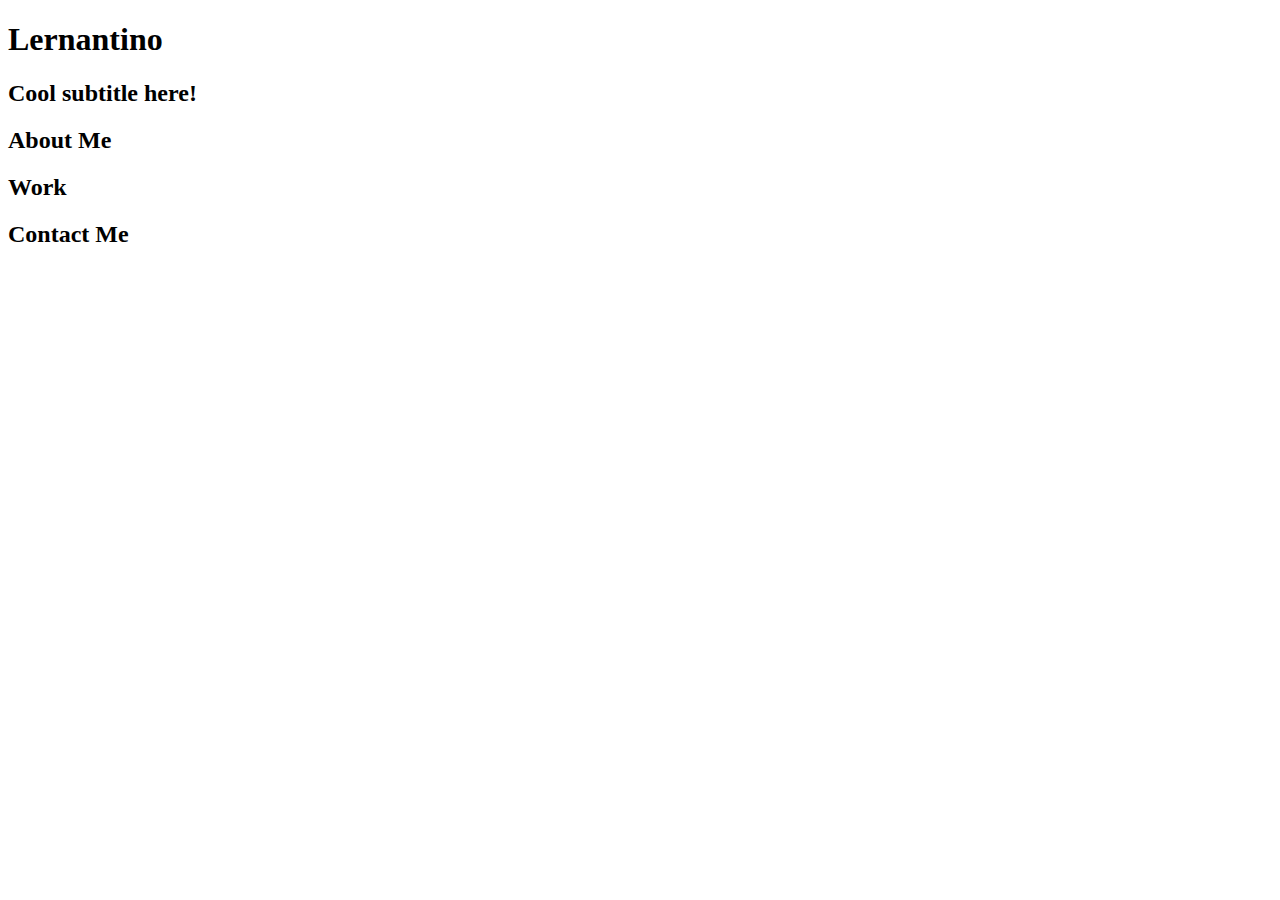
==== starter/index.html @ 19f650f6 "init commit" ====
<!DOCTYPE html>
<html lang="en-gb">

<head>
  <meta charset="UTF-8">
  <meta name="viewport" content="width=device-width, initial-scale=1.0">
  <meta http-equiv="X-UA-Compatible" content="ie=edge">
  <title>Lernantino // Web Developer</title>
  <link rel="stylesheet" href="./assets/css/style.css" />
</head>

<body>
  <!-- main logo / nav -->
  <header>
    <h1>Lernantino</h1>
    <nav>
    </nav>
  </header>

  <!-- hero banner -->
  <section class="hero-banner">
    <div>
      <h2>Cool subtitle here!</h2>
    </div>
  </section>

  <main class="page-wrapper">
    <!-- about me -->
    <section class="page-section" id="about">
      <h2>About Me</h2>
    </section>

    <!-- portfolio container -->
    <section class="page-section" id="work">
      <h2>Work</h2>
    </section>

    <!-- contact -->
    <section class="page-section contact" id="contact">
      <h2>Contact Me</h2>
    </section>
  </main>
</body>

</html>
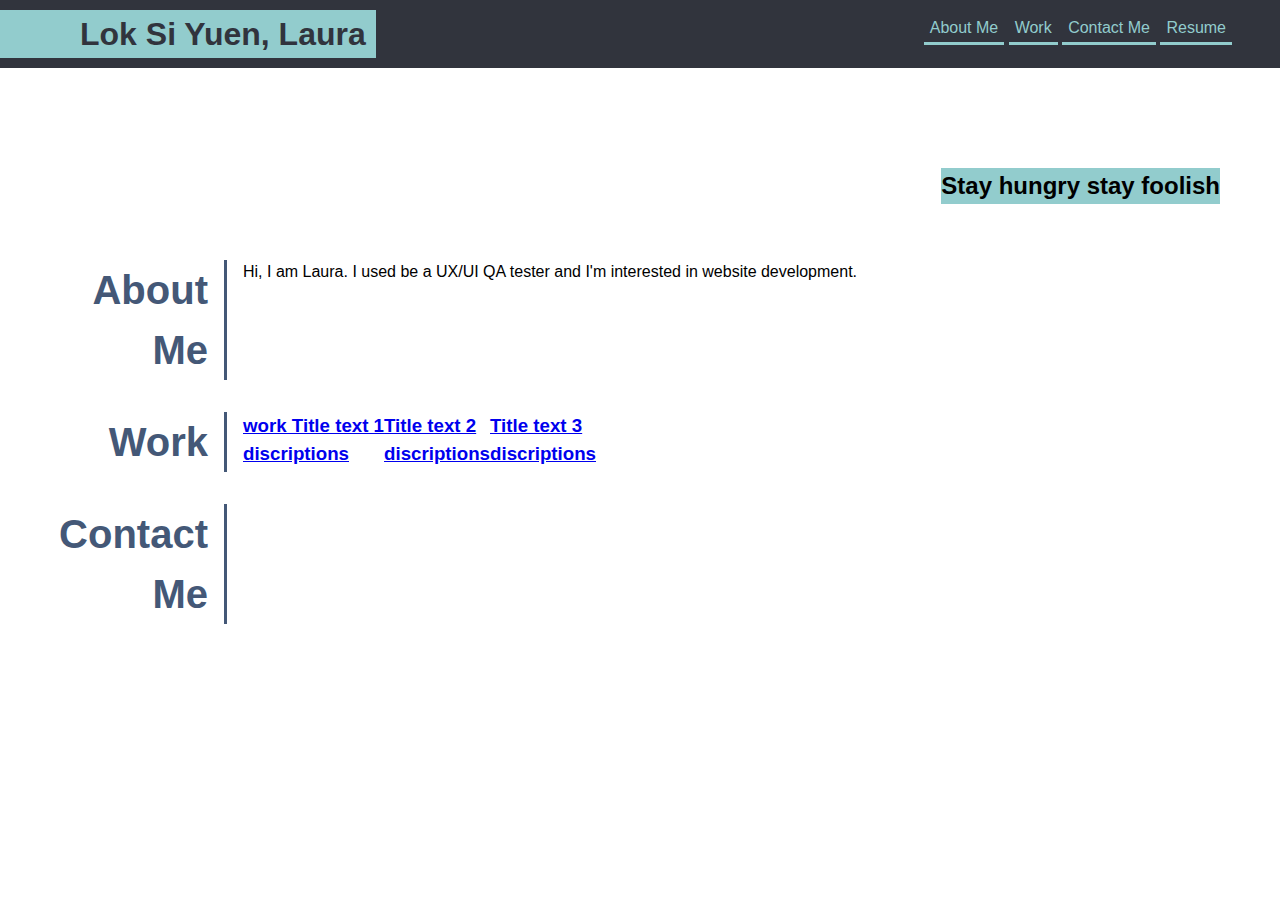
==== commit c72e1f2e: "added menu and hero banner" ====
--- a/starter/index.html
+++ b/starter/index.html
@@ -6,38 +6,86 @@
   <meta name="viewport" content="width=device-width, initial-scale=1.0">
   <meta http-equiv="X-UA-Compatible" content="ie=edge">
   <title>Lernantino // Web Developer</title>
-  <link rel="stylesheet" href="./assets/css/style.css" />
+  <link rel="stylesheet" href="./css/style.css" />
 </head>
 
 <body>
   <!-- main logo / nav -->
   <header>
-    <h1>Lernantino</h1>
-    <nav>
-    </nav>
+    <div class="header">
+      <div class="name-block">
+        <h1>Lok Si Yuen, Laura</h1>
+      </div>
+      <div class="topnav">
+        <ul>
+          <li>
+            <a href="#about" class="menu"> About Me</a>
+          </li>
+          <li>
+            <a href="#work" class="menu"> Work</a>
+          </li>
+          <li>
+            <a href="#contact" class="menu"> Contact Me</a>
+          </li>
+          <li>
+            <a href="#about" class="menu"> Resume</a>
+          </li>
+        </ul>
+      </div>
+    </div>
   </header>
 
   <!-- hero banner -->
   <section class="hero-banner">
-    <div>
-      <h2>Cool subtitle here!</h2>
+    <div class="cool-subtitle">
+      <h2> Stay hungry stay foolish</h2>
     </div>
   </section>
 
   <main class="page-wrapper">
     <!-- about me -->
     <section class="page-section" id="about">
-      <h2>About Me</h2>
+        <h2>About Me</h2>
+        <div class="page-divider"></div>
+        <p>
+          Hi, I am Laura. I used be a UX/UI QA tester and I'm interested in website development.
+        </p>
     </section>
 
     <!-- portfolio container -->
     <section class="page-section" id="work">
       <h2>Work</h2>
+      <div class="page-divider"></div>
+        <a href="#" class="project1-flex-item">
+          <div>
+            <h3>
+              work Title text 1
+              <p>discriptions</p>
+            </h3>
+          </div>
+        </a>
+        <a href="#" class="project2-flex-item">
+          <div>
+            <h3>
+              Title text 2
+              <p>discriptions</p>
+            </h3>
+          </div>
+        </a>
+        <a href="#" class="project3-flex-item">
+          <div>
+            <h3>
+              Title text 3
+              <p>discriptions</p>
+            </h3>
+          </div>
+        </a>
     </section>
 
     <!-- contact -->
     <section class="page-section contact" id="contact">
       <h2>Contact Me</h2>
+      <div class="page-divider"></div>
     </section>
   </main>
 </body>
--- a/starter/css/style.css
+++ b/starter/css/style.css
@@ -0,0 +1,112 @@
+* {
+  box-sizing: border-box;
+}
+
+body {
+  margin: 0;
+  padding: 0;
+  font-family: 'Trebuchet MS', 'Lucida Sans Unicode', 'Lucida Grande', 'Lucida Sans', Arial, sans-serif;
+  line-height: 1.5;
+}
+
+.header {
+
+  font-family: 'Trebuchet MS', 'Lucida Sans Unicode', 'Lucida Grande', 'Lucida Sans', Arial, sans-serif;
+  background-color: #31343d;
+}
+
+.name-block h1 {
+  color: #31343d;
+  margin-left: 5rem;
+  padding-right: 10px;
+}
+
+/* keep the name and the meun in the same row */
+.name-block {
+  display: inline-block;
+  background-color: #92cccd;
+  height: fit-content;
+  margin-top: 10px;
+  margin-bottom: 10px;
+}
+
+.hero-banner {
+  height: 10em;
+  width: 100%;
+  margin-bottom: 25px;
+  background-image: url("../images/02-hero-bg.jpg");
+  background-size: cover;
+  background-position: center;
+}
+
+.cool-subtitle {
+  position: relative;
+  top: 100px;
+  margin-right: 60px;
+}
+
+.cool-subtitle h2 {
+  background-color: #92cccd;
+  float: right;
+}
+
+/* move the meun to the right */
+.topnav {
+  float: right;
+  margin-right: 3rem;
+}
+
+/* change the meun to horizontal */
+.topnav ul li {
+  display: inline;
+}
+
+/* remove the meun bullet point */
+.topnav ul {
+  list-style-type: none;
+}
+
+.menu {
+  color: #92cccd;
+  border-bottom: 3px solid #92cccd;
+  padding-bottom: 2px;
+  text-decoration: none;
+  padding: 6px;
+}
+
+.page-section {
+  display: flex;
+  flex-direction: row;
+  vertical-align: top;
+  margin-left: 3rem;
+  margin-top: 2rem;
+}
+
+/* About Me CSS */
+.page-section h2 {
+  box-sizing: border-box;
+  color: #445877;
+  font-size: 40px;
+  width: 10rem;
+  text-align: right;
+  
+}
+
+.page-divider {
+  border-left: 3px solid #445877;
+  margin-right: 1rem;
+  margin-left: 1rem;
+}
+
+h1,
+h2,
+h3,
+h4,
+h5,
+h6 {
+  margin: 0;
+}
+
+p {
+  margin: 0;
+}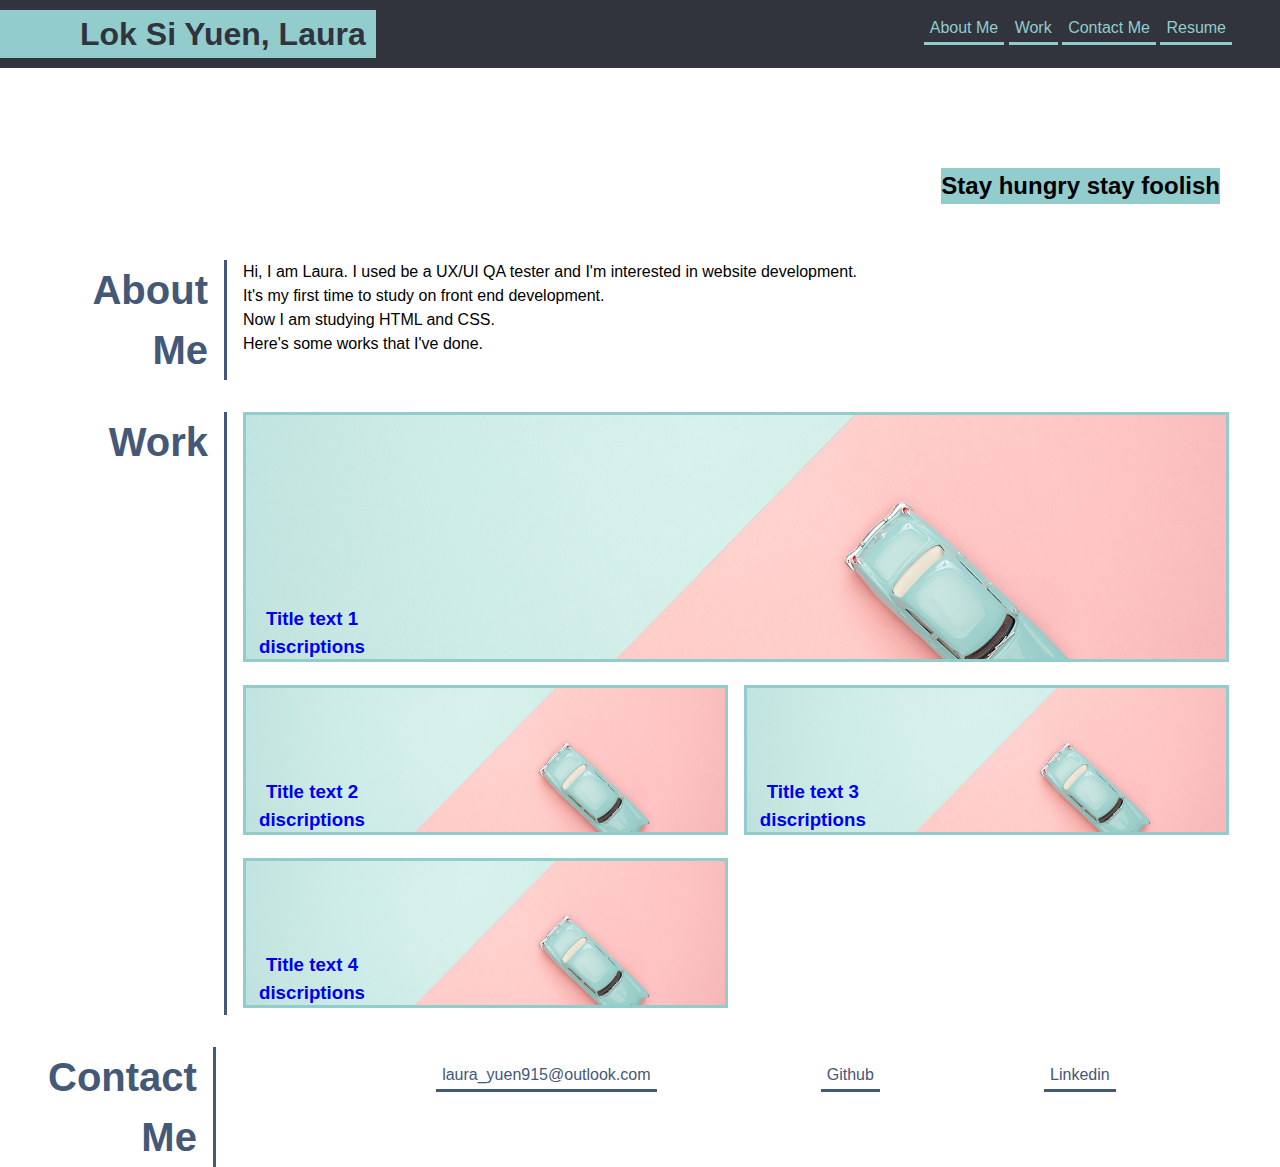
==== commit ae4b5b2d: "contact me and work section responsive" ====
--- a/starter/index.html
+++ b/starter/index.html
@@ -45,47 +45,93 @@
   <main class="page-wrapper">
     <!-- about me -->
     <section class="page-section" id="about">
-        <h2>About Me</h2>
-        <div class="page-divider"></div>
-        <p>
-          Hi, I am Laura. I used be a UX/UI QA tester and I'm interested in website development.
-        </p>
+      <h2>About Me</h2>
+      <div class="page-divider"></div>
+      <p>
+        Hi, I am Laura. I used be a UX/UI QA tester and I'm interested in website development.
+        <br>
+        It's my first time to study on front end development.
+        <br>
+        Now I am studying HTML and CSS.
+        <br>
+        Here's some works that I've done.
+      </p>
     </section>
 
     <!-- portfolio container -->
     <section class="page-section" id="work">
       <h2>Work</h2>
       <div class="page-divider"></div>
+      <div class="page-grid">
         <a href="#" class="project1-flex-item">
-          <div>
-            <h3>
-              work Title text 1
-              <p>discriptions</p>
-            </h3>
+          <div class="image-container">
+            <img src="./images/02-portfolio-3.jpg" class="portfolio1 image" />
+            <div class="text-bottom-left">
+              <h3>
+                Title text 1
+                <p>discriptions</p>
+              </h3>
+            </div>
+
           </div>
         </a>
+
         <a href="#" class="project2-flex-item">
-          <div>
-            <h3>
-              Title text 2
-              <p>discriptions</p>
-            </h3>
+          <div class="image-container">
+            <img src="./images/02-portfolio-3.jpg" class="portfolio2 image" />
+            <div class="text-bottom-left">
+              <h3>
+                Title text 2
+                <p>discriptions</p>
+              </h3>
+            </div>
+           
           </div>
         </a>
         <a href="#" class="project3-flex-item">
-          <div>
+          <div class="image-container">
+            <img src="./images/02-portfolio-3.jpg" class="portfolio3 image" />
+            <div class="text-bottom-left">
             <h3>
               Title text 3
               <p>discriptions</p>
             </h3>
+           </div>
           </div>
         </a>
+
+        <a href="#" class="project4-flex-item">
+          <div class="image-container">
+            <img src="./images/02-portfolio-3.jpg" class="portfolio4 image" />
+            <div class="text-bottom-left">
+              <h3>
+                Title text 4
+                <p>discriptions</p>
+              </h3>
+            </div>
+          </div>
+        </a>
+      </div>
+
     </section>
 
     <!-- contact -->
     <section class="page-section contact" id="contact">
       <h2>Contact Me</h2>
       <div class="page-divider"></div>
+      <div class="content-me">
+        <ul>
+          <li>
+            <a href="mailto:laura_yuen915@outlook.com" target="_blank" class="contact-details"> laura_yuen915@outlook.com</a>
+          </li>
+          <li>
+            <a href="https://github.com/laurabbity915" target="_blank" class="contact-details"> Github</a>
+          </li>
+          <li>
+            <a href="https://www.linkedin.com/in/laura-yuen-b24a2214a/" target="_blank" class="contact-details"> Linkedin</a>
+          </li>
+        </ul>
+      </div>
     </section>
   </main>
 </body>
--- a/starter/css/style.css
+++ b/starter/css/style.css
@@ -57,12 +57,12 @@
 }
 
 /* change the meun to horizontal */
-.topnav ul li {
+ul li {
   display: inline;
 }
 
 /* remove the meun bullet point */
-.topnav ul {
+ul {
   list-style-type: none;
 }
 
@@ -89,7 +89,7 @@
   font-size: 40px;
   width: 10rem;
   text-align: right;
-  
+
 }
 
 .page-divider {
@@ -97,6 +97,97 @@
   margin-right: 1rem;
   margin-left: 1rem;
 }
+
+.page-grid {
+  display: grid;
+  grid-gap: 1rem;
+  width: 80%;
+  grid-template-columns: repeat(2, 1fr);
+  /* grid-template-columns: repeat(auto-fit, minmax(300px, 1fr)); */
+  grid-template-areas:
+    "topRow topRow"
+    "topRow topRow"
+    "left1 right1"
+    "left2 right2";
+}
+
+@media (max-width: 600px) {
+  .page-grid {
+    grid-template-columns: 1fr;
+    grid-template-areas:
+      "topRow"
+      "topRow"
+      "left1"
+      "right1"
+      "left2"
+      "right2";
+  }
+}
+.project1-flex-item {
+  grid-area: topRow;
+}
+
+.project2-flex-item {
+  grid-area: left1;
+}
+
+.project3-flex-item {
+  grid-area: right1;
+}
+
+.project4-flex-item {
+  grid-area: left2;
+}
+
+.page-grid img {
+  object-fit: cover;
+  width: 100%;
+  /* height: 15rem; */
+  height: 150px;
+}
+
+.image-container .portfolio1{
+  height: 250px;
+  /* height: 25rem; */
+}
+
+.text-bottom-left {
+  position: absolute;
+  bottom: 8px;
+  left: 16px;
+}
+
+.image-container {
+  position: relative;
+  text-align: center;
+}
+
+.image {
+  border: 3px solid #92cccd;
+}
+
+.content-me {
+  width: 100%;
+}
+
+.content-me ul {
+  display: flex;
+  justify-content: space-evenly;
+}
+
+.content-me ul li {
+  display: inline;
+}
+
+.contact-details {
+  color: #445877;
+  border-bottom: 3px solid #445877;
+  padding-bottom: 2px;
+  text-decoration: none;
+  padding: 6px;
+}
+
+
 
 h1,
 h2,
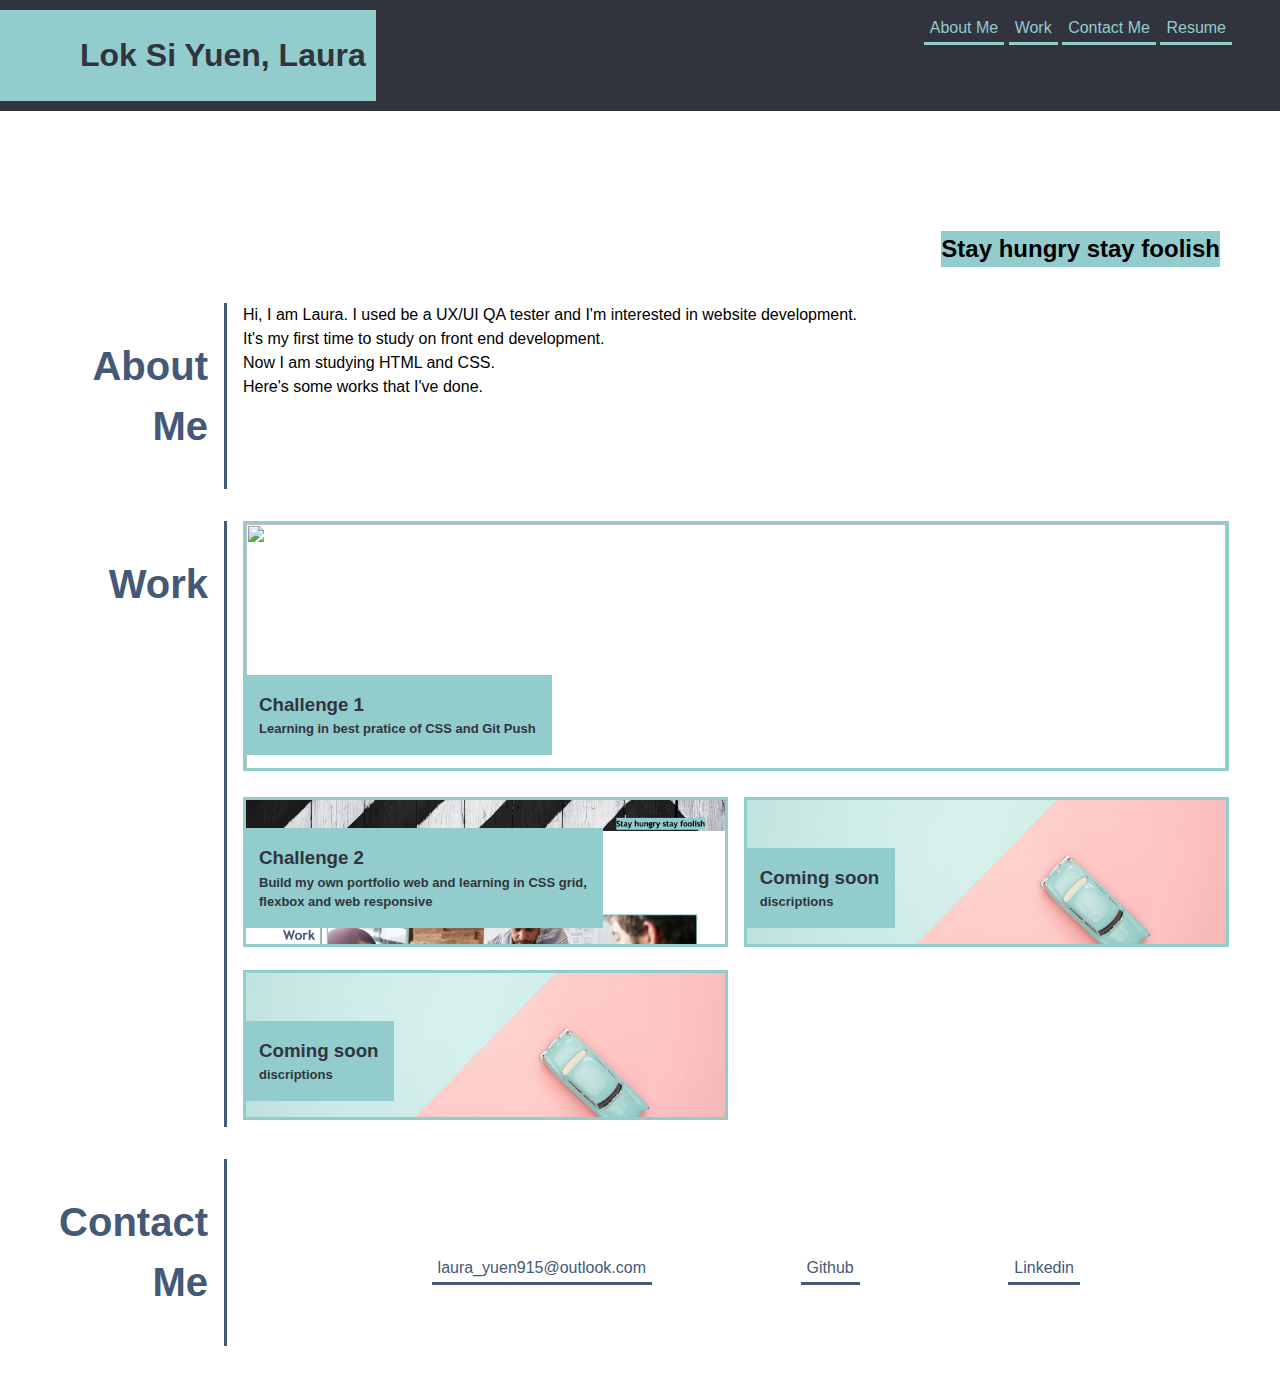
==== commit ed238a2e: "add 2 projects image, flexbox of contact me" ====
--- a/starter/index.html
+++ b/starter/index.html
@@ -47,15 +47,17 @@
     <section class="page-section" id="about">
       <h2>About Me</h2>
       <div class="page-divider"></div>
-      <p>
-        Hi, I am Laura. I used be a UX/UI QA tester and I'm interested in website development.
-        <br>
-        It's my first time to study on front end development.
-        <br>
-        Now I am studying HTML and CSS.
-        <br>
-        Here's some works that I've done.
-      </p>
+      <div class="about-me-content">
+        <p>
+          Hi, I am Laura. I used be a UX/UI QA tester and I'm interested in website development.
+          <br>
+          It's my first time to study on front end development.
+          <br>
+          Now I am studying HTML and CSS.
+          <br>
+          Here's some works that I've done.
+        </p>
+      </div>
     </section>
 
     <!-- portfolio container -->
@@ -65,11 +67,12 @@
       <div class="page-grid">
         <a href="#" class="project1-flex-item">
           <div class="image-container">
-            <img src="./images/02-portfolio-3.jpg" class="portfolio1 image" />
+            <img src="./images/first-work.png" class="portfolio1 image" />
             <div class="text-bottom-left">
+              
               <h3>
-                Title text 1
-                <p>discriptions</p>
+                Challenge 1
+                <p>Learning in best pratice of CSS and Git Push</p>
               </h3>
             </div>
 
@@ -78,11 +81,12 @@
 
         <a href="#" class="project2-flex-item">
           <div class="image-container">
-            <img src="./images/02-portfolio-3.jpg" class="portfolio2 image" />
+            <img src="./images/second-work.png" class="portfolio2 image" />
             <div class="text-bottom-left">
               <h3>
-                Title text 2
-                <p>discriptions</p>
+                Challenge 2
+                <p>Build my own portfolio web and learning in CSS grid, </p>
+                <p>flexbox and web responsive</p>
               </h3>
             </div>
            
@@ -93,7 +97,7 @@
             <img src="./images/02-portfolio-3.jpg" class="portfolio3 image" />
             <div class="text-bottom-left">
             <h3>
-              Title text 3
+              Coming soon
               <p>discriptions</p>
             </h3>
            </div>
@@ -105,7 +109,7 @@
             <img src="./images/02-portfolio-3.jpg" class="portfolio4 image" />
             <div class="text-bottom-left">
               <h3>
-                Title text 4
+                Coming soon
                 <p>discriptions</p>
               </h3>
             </div>
@@ -135,5 +139,6 @@
     </section>
   </main>
 </body>
-
+<br>
+<br>
 </html>--- a/starter/css/style.css
+++ b/starter/css/style.css
@@ -64,6 +64,10 @@
 /* remove the meun bullet point */
 ul {
   list-style-type: none;
+}
+
+.about-me-content p{
+  font-size: medium;
 }
 
 .menu {
@@ -154,12 +158,17 @@
 .text-bottom-left {
   position: absolute;
   bottom: 8px;
-  left: 16px;
 }
 
 .image-container {
   position: relative;
-  text-align: center;
+  text-align: left;
+  color: #31343d;
+}
+
+.image-container h3{
+  background-color: #92cccd;
+  padding: 16px;
 }
 
 .image {
@@ -167,12 +176,14 @@
 }
 
 .content-me {
-  width: 100%;
+  width: 80%;
 }
 
 .content-me ul {
   display: flex;
   justify-content: space-evenly;
+  height: 100%;
+  align-items: center;
 }
 
 .content-me ul li {
@@ -189,7 +200,7 @@
 
 
 
-h1,
+/* h1,
 h2,
 h3,
 h4,
@@ -197,7 +208,8 @@
 h6 {
   margin: 0;
 }
-
+*/
 p {
   margin: 0;
-}+  font-size: small;
+} 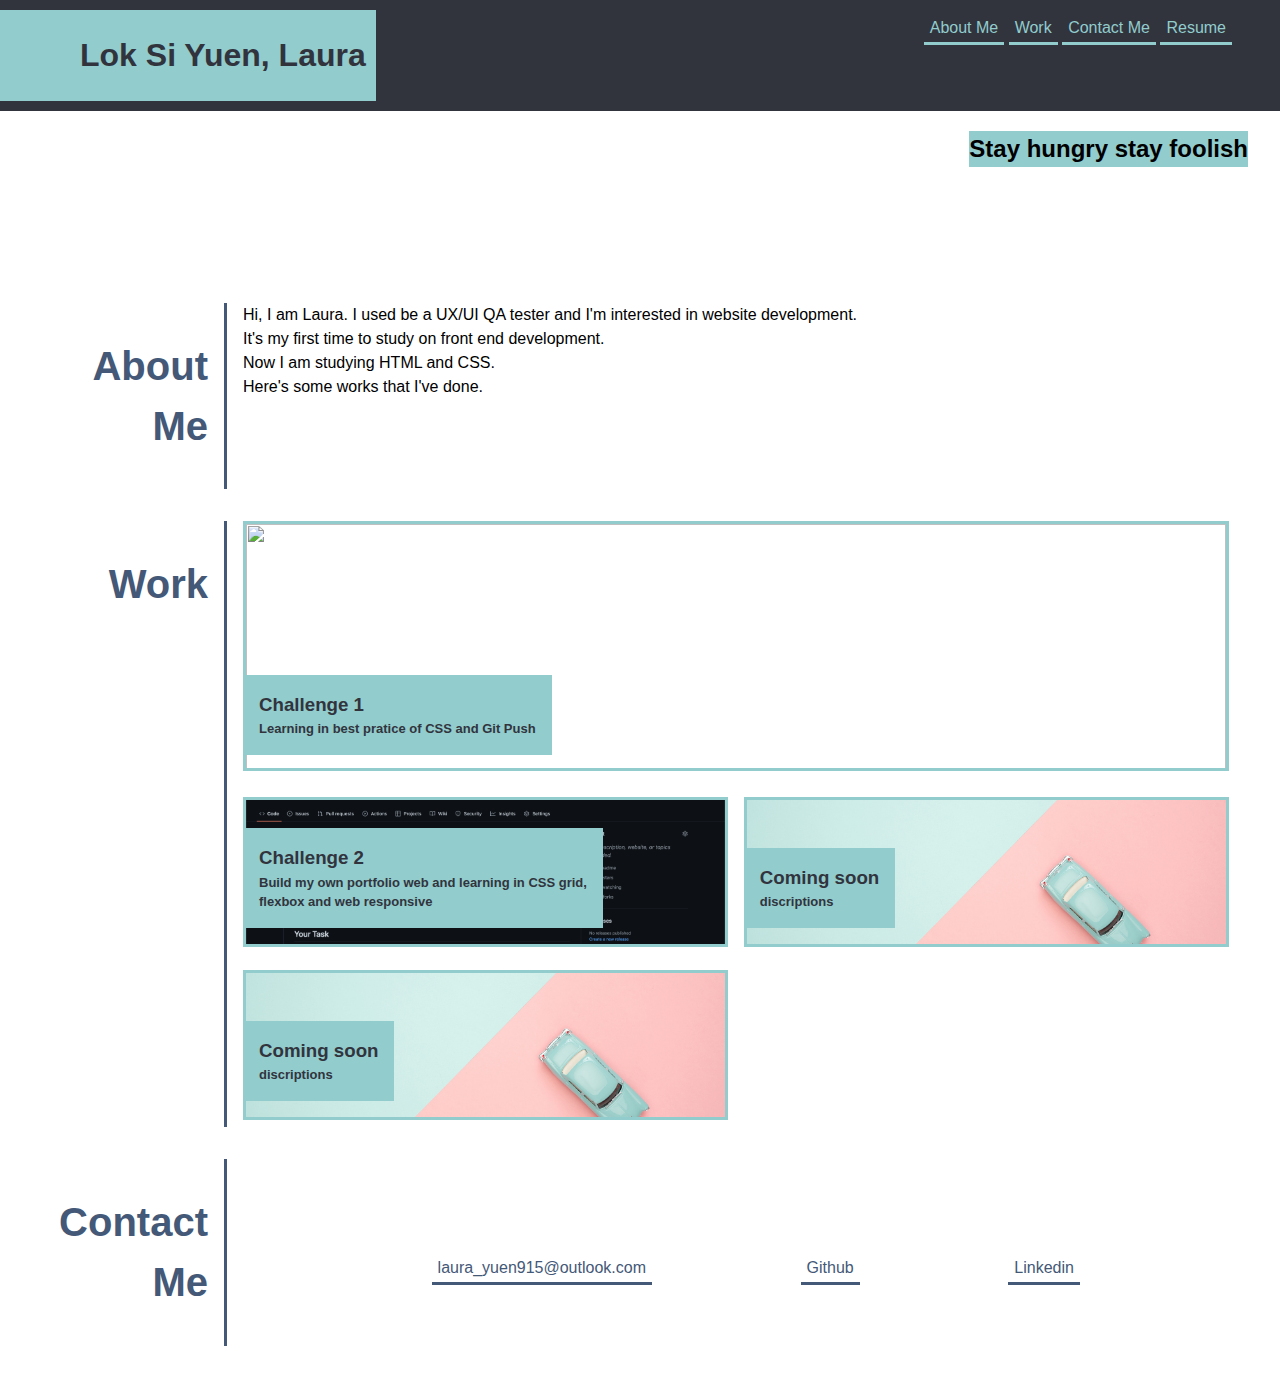
==== commit 51550f07: "change work image and add links" ====
--- a/starter/index.html
+++ b/starter/index.html
@@ -28,7 +28,7 @@
             <a href="#contact" class="menu"> Contact Me</a>
           </li>
           <li>
-            <a href="#about" class="menu"> Resume</a>
+            <a href="https://www.linkedin.com/in/laura-yuen-b24a2214a/" class="menu" target="_blank"> Resume</a>
           </li>
         </ul>
       </div>
@@ -65,7 +65,7 @@
       <h2>Work</h2>
       <div class="page-divider"></div>
       <div class="page-grid">
-        <a href="#" class="project1-flex-item">
+        <a href="https://github.com/laurabbity915/challenge-module-1" class="project1-flex-item" target="_blank">
           <div class="image-container">
             <img src="./images/first-work.png" class="portfolio1 image" />
             <div class="text-bottom-left">
@@ -75,11 +75,10 @@
                 <p>Learning in best pratice of CSS and Git Push</p>
               </h3>
             </div>
-
           </div>
         </a>
 
-        <a href="#" class="project2-flex-item">
+        <a href="https://github.com/laurabbity915/My-Portfolio" class="project2-flex-item" target="_blank">
           <div class="image-container">
             <img src="./images/second-work.png" class="portfolio2 image" />
             <div class="text-bottom-left">
--- a/starter/css/style.css
+++ b/starter/css/style.css
@@ -21,7 +21,7 @@
   padding-right: 10px;
 }
 
-/* keep the name and the meun in the same row */
+/* keep the name and the menu in the same row */
 .name-block {
   display: inline-block;
   background-color: #92cccd;
@@ -39,29 +39,24 @@
   background-position: center;
 }
 
-.cool-subtitle {
-  position: relative;
-  top: 100px;
-  margin-right: 60px;
-}
-
 .cool-subtitle h2 {
   background-color: #92cccd;
   float: right;
-}
-
-/* move the meun to the right */
+  margin-right: 2rem;
+}
+
+/* move the menu to the right */
 .topnav {
   float: right;
   margin-right: 3rem;
 }
 
-/* change the meun to horizontal */
+/* change the menu to horizontal */
 ul li {
   display: inline;
 }
 
-/* remove the meun bullet point */
+/* remove the menu bullet point */
 ul {
   list-style-type: none;
 }
